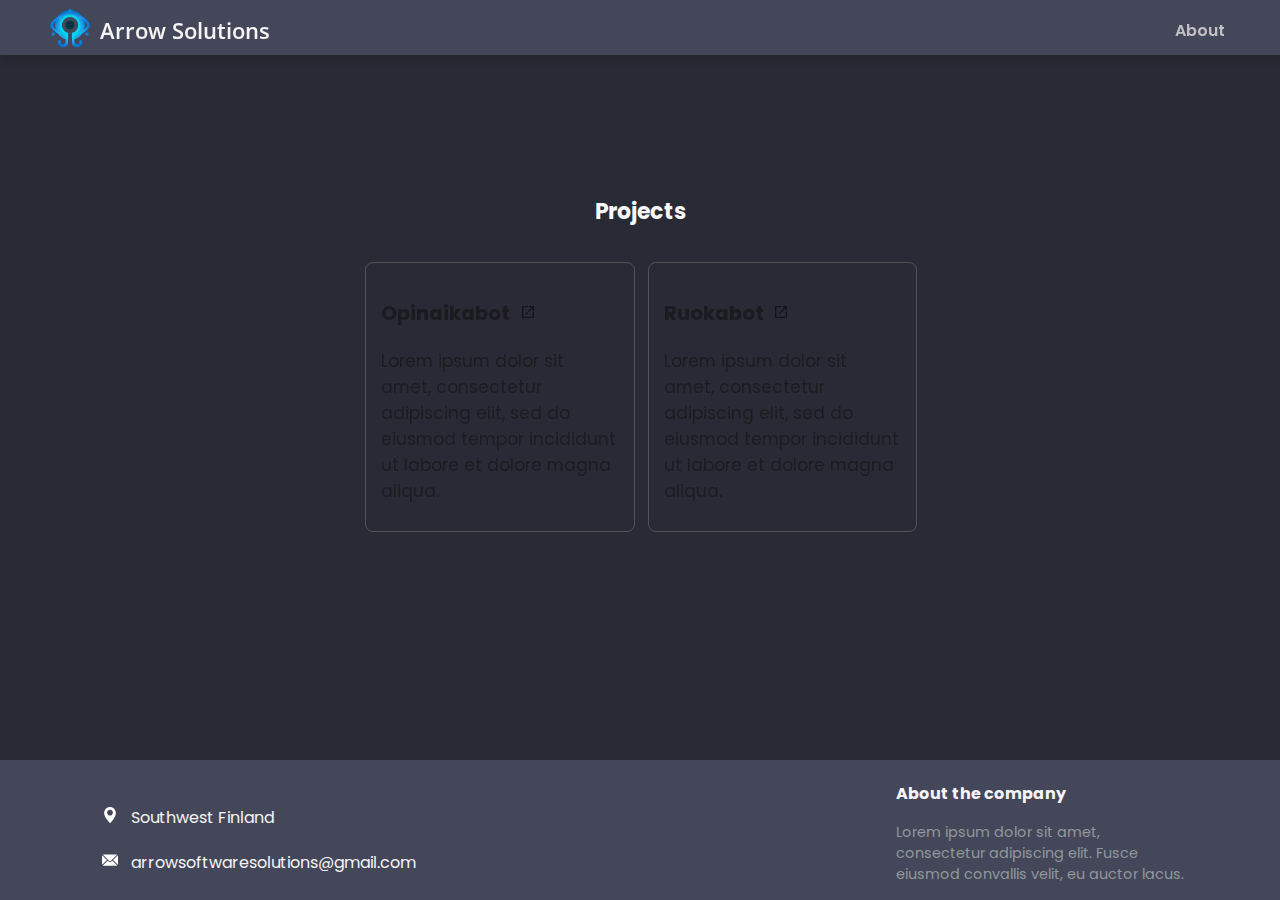
==== index.html @ 92b0f526 "started making the footer" ====
<!doctype html>
<html lang="en">
  <head>
    <meta charset="utf-8">
    <title>Arrow Solutions</title>
	  <link rel="icon" type="image/png" href="assets/favicon.png">
    <link rel="stylesheet" href="main.css" type="text/css" media="all">
    <meta name="viewport" content="width=device-width, initial-scale=1">
  </head>
  <body>
    <div id="navbar">
      <a href="index.html" id="logoWrapper">
        <img id="logoImage" src="assets/logo.png" width="40">
        <h1 id="logoText">Arrow Solutions</h1>
      </a>
      <a href="about/index.html" rel="noopener noreferrer" target="_self" id="about" class="link">About</a>
    </div>
    <div id="projects">
      <h1 id="projectsHeader">Projects</h1>
      <div id="projectsGrid">
        <a href="projects/opinaikabot/index.html" rel="noopener noreferrer" target="_self" class=item>
          <div class="itemBackground" style="background-image: url('projects/opinaikabot/opinaika.png');"></div>
          <div class="itemContent">
            <div class="itemText">
              <h3 class="itemTitle">Opinaikabot</h3>
              <span class="itemDescription">
                Lorem ipsum dolor sit amet, consectetur adipiscing elit, 
                sed do eiusmod tempor incididunt ut labore et dolore magna aliqua.
              </span>
            </div>
          </div>
        </a>
        <a href="projects/ruokabot/index.html" rel="noopener noreferrer" target="_self" class=item>
          <div class="itemBackground" style="background-image: url('projects/ruokabot/ruoka.png');"></div>
          <div class="itemContent">
            <div class="itemText">
              <h3 class="itemTitle">Ruokabot</h3>
              <span class="itemDescription">
                Lorem ipsum dolor sit amet, consectetur adipiscing elit, 
                sed do eiusmod tempor incididunt ut labore et dolore magna aliqua.
              </span>
            </div>
          </div>
        </a>
      </div>
    </div>
  <footer id="footer">
    <span id="footerLocation" class="footerIconText">Southwest Finland</span>
    <a id="footerEmail" class="footerIconText link" href="mailto:arrowsoftwaresolutions@gmail.com">arrowsoftwaresolutions@gmail.com</a>
    <!--RIGHT SIDE-->
    <h3 id="footerAboutHeader">About the company</h3>
    <span id="footerAboutContent">
      Lorem ipsum dolor sit amet,
      <br>consectetur adipiscing elit. Fusce
      <br>eiusmod convallis velit, eu auctor lacus.
    </span>
  </footer>
  </body>
</html>
---- main.css ----
@import url('https://fonts.googleapis.com/css2?family=Open+Sans');
@import url('https://fonts.googleapis.com/css2?family=Poppins');



body {
    background-color: #282a36;
    font-family: 'Poppins', sans-serif;
    z-index: 0;
    min-height: 100vh; 
    margin: 0; 
    display: flex; 
    flex-direction: column; 
}


#navbar {
    background-color: #44475a;
    width: 100%;
    height: 55px;
    position: fixed;
    top: 0px;
    left: 0px;
    z-index: 99;
    box-shadow: 2px 4px 10px rgba(22, 22, 22, 0.301);
}

#logoWrapper {
    width: 50%;
    height: 100%;
    overflow: hidden;
    position: relative;
    top: 0;
    left: 0;
}

#logoImage {
    left: 50px;
    float: left;
    position: relative;
    top: 8px;
}

#logoText {
    color: #f5f5f5;
    font-size: 22px;
    float:left;
    font-family: Open Sans;
    font-weight: 600;
    padding-left: 10px;
    margin-left: auto;
    position: relative;
    left: 50px;
}

#about {
    color: #cfcfcf;
    font-size: 16px;
    font-weight: 600;
    float: right;
    position: relative;
    right: 55px;
    top: 18px;
    opacity: 0.9;
}

#about:hover {
    color: #c298fc;
    opacity: 1.0;
}

#projects {
    padding-bottom: 400px;
}


#projectsHeader {
    position: relative;
    top: 180px;
    text-align: center;
    color: #f8f8f8;
    font-size: 22px;
}

#projectsGrid {
    display: grid;
    grid-column-gap: 15px;
    grid-template-columns: repeat(2, 1fr);
    grid-auto-rows: auto;
    padding: 10px;
    width: 550px;
    position: relative;
    top: 190px;
    margin: auto;
}

.item {
    aspect-ratio: 1/1;
    position: relative;
    top: 0;
    left: 0;
    max-width: 100%; 
    text-decoration: none;
    opacity: 0.6;
    transition: 0.3s;
    }

.item:hover {
    opacity: 1.0;
    top: -8px;
}

.itemBackground {
    position: absolute;
    top: 0;
    left: 0;
    width: 100%;
    height: 100%;
    background-position: center;
    background-size: cover;
    border-radius: 8px;
    filter: contrast(0.9) brightness(0.8) saturate(0.8) grayscale(0.2);
}

.itemBackground::after {
    content: '';
    border: 1px solid #8b8b8b;
    top: 0;
    left: 0;
    width: 100%;
    height: 100%;
    position: absolute;
    border-radius: 8px;
}


.itemContent {
    display: flex;
}

.itemText {
    text-decoration: none;
    display: block;
    z-index: 1;
    padding: 1rem;
    font-size: 1.06rem;
    flex: 1;
}


.itemTitle {
    color: #111111;
}

a[href] .itemContent .itemTitle::after {
    content: '';
    background-image: url(assets/icons/tab.svg);
    width: 16px;
    height: 16px;
    display: inline-block;
    background-size: 100% 100%;
    opacity: 0.9;
    margin-left: 0.5em;
}


.itemDescription {
    color: #141414;
}

.link {
    text-decoration: none;
}

/*RUOKABOT*/

#ruokabot {
    width: 100%;
    height: 1vh;
}

#iphone {
    width: 250px;
    position: relative;
    top: 60px;
    left: 100px;
}

#chef {
    width: 70px;
    height: 70px;
    position:absolute;
    left: 550px;
    top: 150px;
}

#ruokaTitle {
    font-family: Open Sans;
    font-weight: 600;
    color: #f5f5f5;
    font-size: 2.2rem;
    position: absolute;
    left: 635px;
    top: 160px;
}

#ruokaDescription {
    color: #dadada;
    font-family: 'Poppins', sans-serif;   
    font-size: 17px;
    display: block;
    width: 500px;
    position: relative;
    left: 460px;
    bottom: 240px;
    overflow: hidden
}

#ruokaIcons {
    width: 500px;
    height: 50px;
    position: relative;
    bottom: 130px;
    left: 455px;

}

.ruokaLink {
    color: #cfcfcf;
    text-decoration: none;
    padding-right: 20px;
    opacity: 0.9;
}

.ruokaLink:hover {
    color: #c298fc;
    opacity: 1.0;
}

.ruokaLogo {
    width: 50px;
    height: 50px;
}


.ruokaLinkText {
    position: relative;
    bottom: 18px;
}

#githubLogo {
    -webkit-filter: invert(100%);
    filter: invert(100%);
    width: 46px;
    height: 46px;
    padding-bottom: 4px;
    padding-right: 6px;    
}


#discordLogo {
    filter: brightness(0.9)
}


/*FOOTER*/


#footer {
    min-height: 140px;
    height: 140px;
    background: #44475A;
    margin-top: auto;
    overflow: hidden;
}

#footerAboutHeader {
    color: #f5f5f5;
    display: block;
    font-size: 1rem;
    position: relative;
    bottom: 85px;
    left: 70%;
}

#footerAboutContent {
    color: #91989C;
    display: block;
    font-size: 0.9rem;
    position: relative;
    bottom: 85px;
    left: 70%;
}


.footerIconText {
    color: #f5f5f5;
    display: block;
    font-size: 1rem;
    position: relative;
    top: 25px;
    padding-left: 8%;
    padding-top: 20px;

}

#footerLocation::before {
    content: '';
    background-image: url(assets/icons/location.svg);
    width: 16px;
    height: 16px;
    display: inline-block;
    background-size: 100% 100%;
    margin-right: 0.8em;   
}

#footerEmail::before {
    content: '';
    background-image: url(assets/icons/email.svg);
    width: 16px;
    height: 16px;
    display: inline-block;
    background-size: 100% 100%;
    margin-right: 0.8em;   
}

#footerEmail:hover {
    color: #c298fc;    
}


#footerCopyright::before {
    content: '';
    background-image: url(assets/icons/copyright.svg);
    width: 16px;
    height: 16px;
    display: inline-block;
    background-size: 100% 100%;
    margin-right: 0.8em;  
}
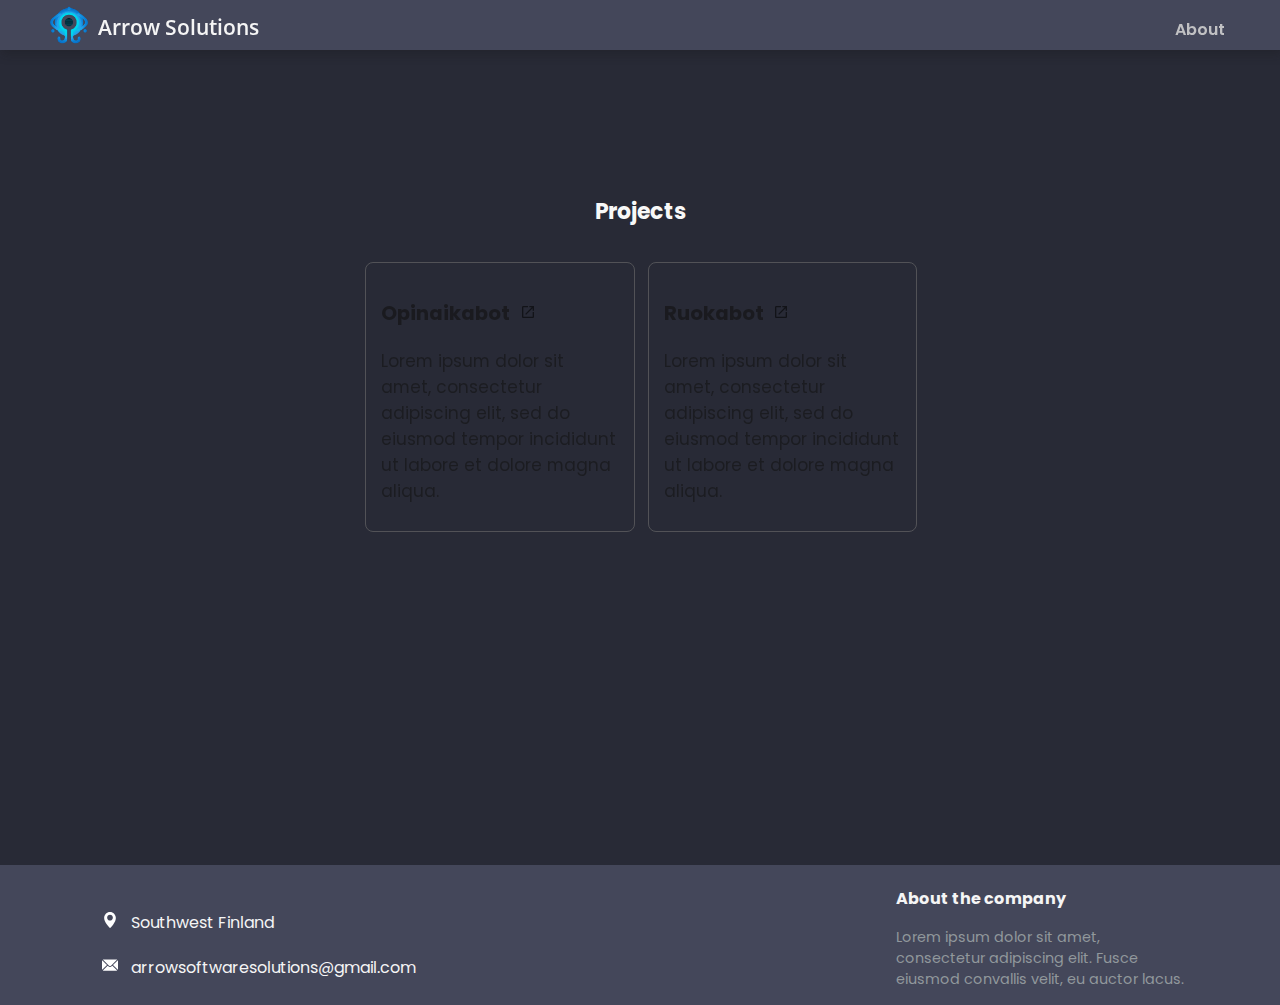
==== commit 2c1046c0: "nothing changed, the footer still sucks on mobile :P" ====
--- a/index.html
+++ b/index.html
@@ -8,52 +8,56 @@
     <meta name="viewport" content="width=device-width, initial-scale=1">
   </head>
   <body>
-    <div id="navbar">
-      <a href="index.html" id="logoWrapper">
-        <img id="logoImage" src="assets/logo.png" width="40">
-        <h1 id="logoText">Arrow Solutions</h1>
-      </a>
-      <a href="about/index.html" rel="noopener noreferrer" target="_self" id="about" class="link">About</a>
+    <div id="page">
+      <main id="main">
+        <div id="navbar">
+          <a href="index.html" id="logoWrapper">
+            <img id="logoImage" src="assets/logo.png">
+            <h1 id="logoText">Arrow Solutions</h1>
+          </a>
+          <a href="about/index.html" rel="noopener noreferrer" target="_self" id="about" class="link">About</a>
+        </div>
+        <div id="projects">
+          <h1 id="projectsHeader">Projects</h1>
+          <div id="projectsGrid">
+            <a href="projects/opinaikabot/index.html" rel="noopener noreferrer" target="_self" class=item>
+              <div class="itemBackground" style="background-image: url('projects/opinaikabot/opinaika.png');"></div>
+              <div class="itemContent">
+                <div class="itemText">
+                  <h3 class="itemTitle">Opinaikabot</h3>
+                  <span class="itemDescription">
+                    Lorem ipsum dolor sit amet, consectetur adipiscing elit, 
+                    sed do eiusmod tempor incididunt ut labore et dolore magna aliqua.
+                  </span>
+                </div>
+              </div>
+            </a>
+            <a href="projects/ruokabot/index.html" rel="noopener noreferrer" target="_self" class=item>
+              <div class="itemBackground" style="background-image: url('projects/ruokabot/ruoka.png');"></div>
+              <div class="itemContent">
+                <div class="itemText">
+                  <h3 class="itemTitle">Ruokabot</h3>
+                  <span class="itemDescription">
+                    Lorem ipsum dolor sit amet, consectetur adipiscing elit, 
+                    sed do eiusmod tempor incididunt ut labore et dolore magna aliqua.
+                  </span>
+                </div>
+              </div>
+            </a>
+          </div>
+        </div>
+      </main>
     </div>
-    <div id="projects">
-      <h1 id="projectsHeader">Projects</h1>
-      <div id="projectsGrid">
-        <a href="projects/opinaikabot/index.html" rel="noopener noreferrer" target="_self" class=item>
-          <div class="itemBackground" style="background-image: url('projects/opinaikabot/opinaika.png');"></div>
-          <div class="itemContent">
-            <div class="itemText">
-              <h3 class="itemTitle">Opinaikabot</h3>
-              <span class="itemDescription">
-                Lorem ipsum dolor sit amet, consectetur adipiscing elit, 
-                sed do eiusmod tempor incididunt ut labore et dolore magna aliqua.
-              </span>
-            </div>
-          </div>
-        </a>
-        <a href="projects/ruokabot/index.html" rel="noopener noreferrer" target="_self" class=item>
-          <div class="itemBackground" style="background-image: url('projects/ruokabot/ruoka.png');"></div>
-          <div class="itemContent">
-            <div class="itemText">
-              <h3 class="itemTitle">Ruokabot</h3>
-              <span class="itemDescription">
-                Lorem ipsum dolor sit amet, consectetur adipiscing elit, 
-                sed do eiusmod tempor incididunt ut labore et dolore magna aliqua.
-              </span>
-            </div>
-          </div>
-        </a>
-      </div>
-    </div>
-  <footer id="footer">
-    <span id="footerLocation" class="footerIconText">Southwest Finland</span>
-    <a id="footerEmail" class="footerIconText link" href="mailto:arrowsoftwaresolutions@gmail.com">arrowsoftwaresolutions@gmail.com</a>
-    <!--RIGHT SIDE-->
-    <h3 id="footerAboutHeader">About the company</h3>
-    <span id="footerAboutContent">
-      Lorem ipsum dolor sit amet,
-      <br>consectetur adipiscing elit. Fusce
-      <br>eiusmod convallis velit, eu auctor lacus.
-    </span>
-  </footer>
+    <footer id="footer">
+      <span id="footerLocation" class="footerIconText">Southwest Finland</span>
+      <a id="footerEmail" class="footerIconText link" href="mailto:arrowsoftwaresolutions@gmail.com">arrowsoftwaresolutions@gmail.com</a>
+      <!--RIGHT SIDE-->
+      <h3 id="footerAboutHeader">About the company</h3>
+      <span id="footerAboutContent">
+        Lorem ipsum dolor sit amet,
+        <br>consectetur adipiscing elit. Fusce
+        <br>eiusmod convallis velit, eu auctor lacus.
+      </span>
+    </footer>
   </body>
 </html>--- a/main.css
+++ b/main.css
@@ -2,22 +2,32 @@
 @import url('https://fonts.googleapis.com/css2?family=Poppins');
 
 
+html {
+    height: 100%;
+    margin: 0;
+}
 
 body {
     background-color: #282a36;
     font-family: 'Poppins', sans-serif;
     z-index: 0;
-    min-height: 100vh; 
-    margin: 0; 
-    display: flex; 
-    flex-direction: column; 
-}
-
+    height: 100%;
+    margin: 0;
+}
+
+
+#page {
+    min-height: 100%;
+}
+
+#main {
+    padding-bottom: 140px;
+}
 
 #navbar {
     background-color: #44475a;
     width: 100%;
-    height: 55px;
+    height: 50px;
     position: fixed;
     top: 0px;
     left: 0px;
@@ -35,32 +45,34 @@
 }
 
 #logoImage {
+    width: 38px;
     left: 50px;
     float: left;
     position: relative;
-    top: 8px;
+    top: 6px;
 }
 
 #logoText {
     color: #f5f5f5;
-    font-size: 22px;
-    float:left;
+    font-size: 1.3rem;
+    float: left;
     font-family: Open Sans;
     font-weight: 600;
     padding-left: 10px;
     margin-left: auto;
     position: relative;
     left: 50px;
+    bottom: 1px;
 }
 
 #about {
     color: #cfcfcf;
-    font-size: 16px;
+    font-size: 1rem;
     font-weight: 600;
     float: right;
     position: relative;
     right: 55px;
-    top: 18px;
+    top: 17px;
     opacity: 0.9;
 }
 
@@ -265,12 +277,10 @@
 
 /*FOOTER*/
 
-
 #footer {
-    min-height: 140px;
+    margin-top: -50px;
     height: 140px;
     background: #44475A;
-    margin-top: auto;
     overflow: hidden;
 }
 
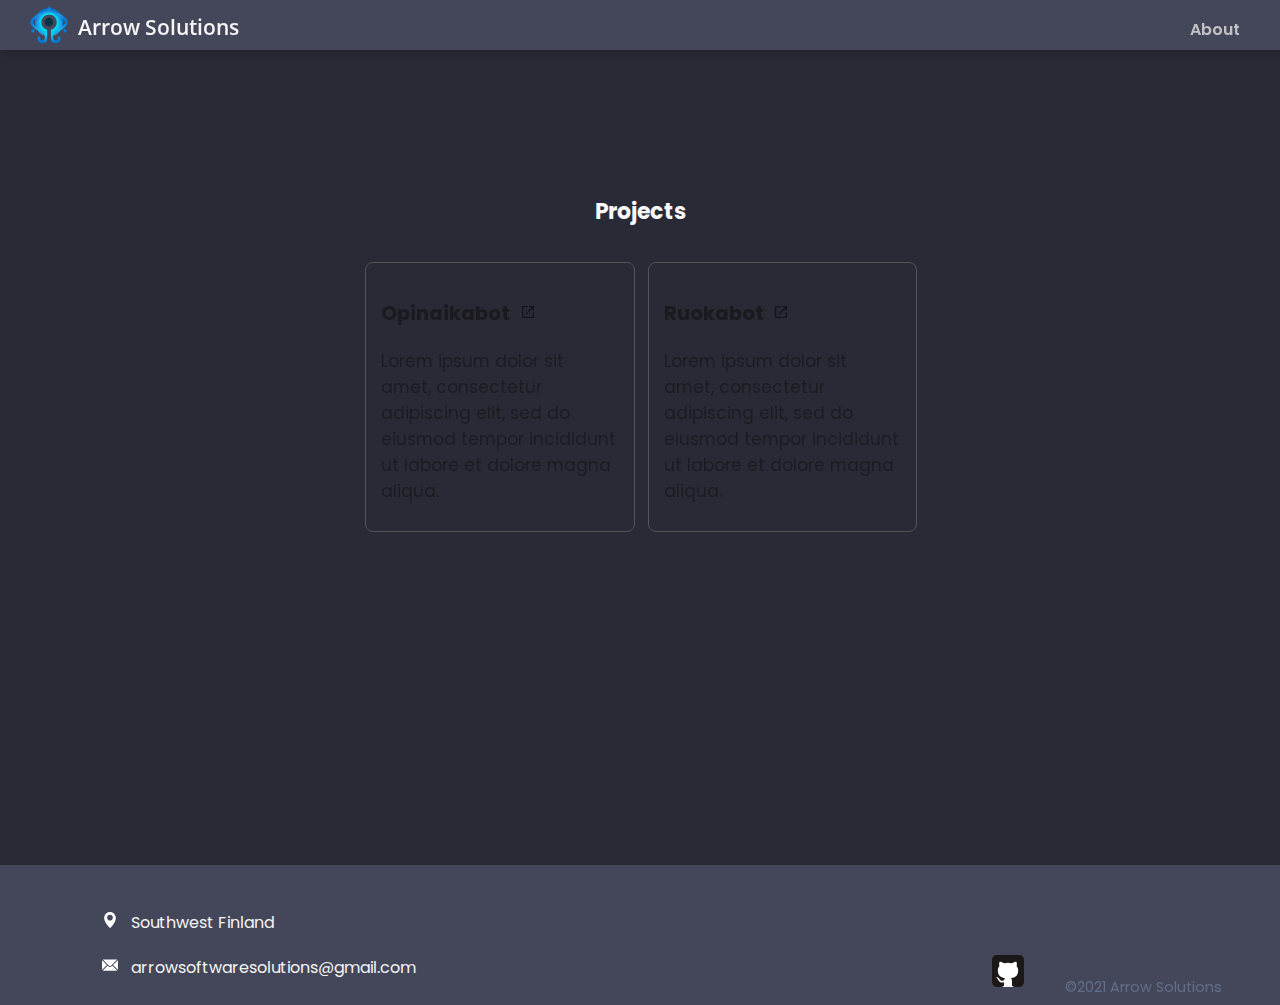
==== commit 7b8e0488: "brain melting while trying to get the footer right.." ====
--- a/index.html
+++ b/index.html
@@ -52,12 +52,8 @@
       <span id="footerLocation" class="footerIconText">Southwest Finland</span>
       <a id="footerEmail" class="footerIconText link" href="mailto:arrowsoftwaresolutions@gmail.com">arrowsoftwaresolutions@gmail.com</a>
       <!--RIGHT SIDE-->
-      <h3 id="footerAboutHeader">About the company</h3>
-      <span id="footerAboutContent">
-        Lorem ipsum dolor sit amet,
-        <br>consectetur adipiscing elit. Fusce
-        <br>eiusmod convallis velit, eu auctor lacus.
-      </span>
+      <div id="footerGithub"></div>
+      <span id="footerCopyright">©2021 Arrow Solutions</span>
     </footer>
   </body>
 </html>--- a/main.css
+++ b/main.css
@@ -46,7 +46,7 @@
 
 #logoImage {
     width: 38px;
-    left: 50px;
+    left: 30px;
     float: left;
     position: relative;
     top: 6px;
@@ -61,7 +61,7 @@
     padding-left: 10px;
     margin-left: auto;
     position: relative;
-    left: 50px;
+    left: 30px;
     bottom: 1px;
 }
 
@@ -71,7 +71,7 @@
     font-weight: 600;
     float: right;
     position: relative;
-    right: 55px;
+    right: 40px;
     top: 17px;
     opacity: 0.9;
 }
@@ -284,24 +284,15 @@
     overflow: hidden;
 }
 
-#footerAboutHeader {
-    color: #f5f5f5;
-    display: block;
-    font-size: 1rem;
-    position: relative;
-    bottom: 85px;
-    left: 70%;
-}
-
-#footerAboutContent {
-    color: #91989C;
-    display: block;
-    font-size: 0.9rem;
-    position: relative;
-    bottom: 85px;
-    left: 70%;
-}
-
+#footerGithub {
+    float: right;
+    background-image: url(assets/icons/github_square.svg);
+    width: 32px;
+    height: 32px;
+    background-size: 100% 100%;
+    position: relative;
+    right: 20%;
+}
 
 .footerIconText {
     color: #f5f5f5;
@@ -334,19 +325,19 @@
     margin-right: 0.8em;   
 }
 
+
 #footerEmail:hover {
     color: #c298fc;    
 }
 
-
-#footerCopyright::before {
-    content: '';
-    background-image: url(assets/icons/copyright.svg);
-    width: 16px;
-    height: 16px;
-    display: inline-block;
-    background-size: 100% 100%;
-    margin-right: 0.8em;  
-}
-
-
+#footerCopyright {
+    float: right;
+    color: #758aac;
+    display: block;
+    font-size: 0.9rem;
+    position: relative;
+    top: 16%;
+    right: 2%;
+    opacity: 0.6;
+}
+
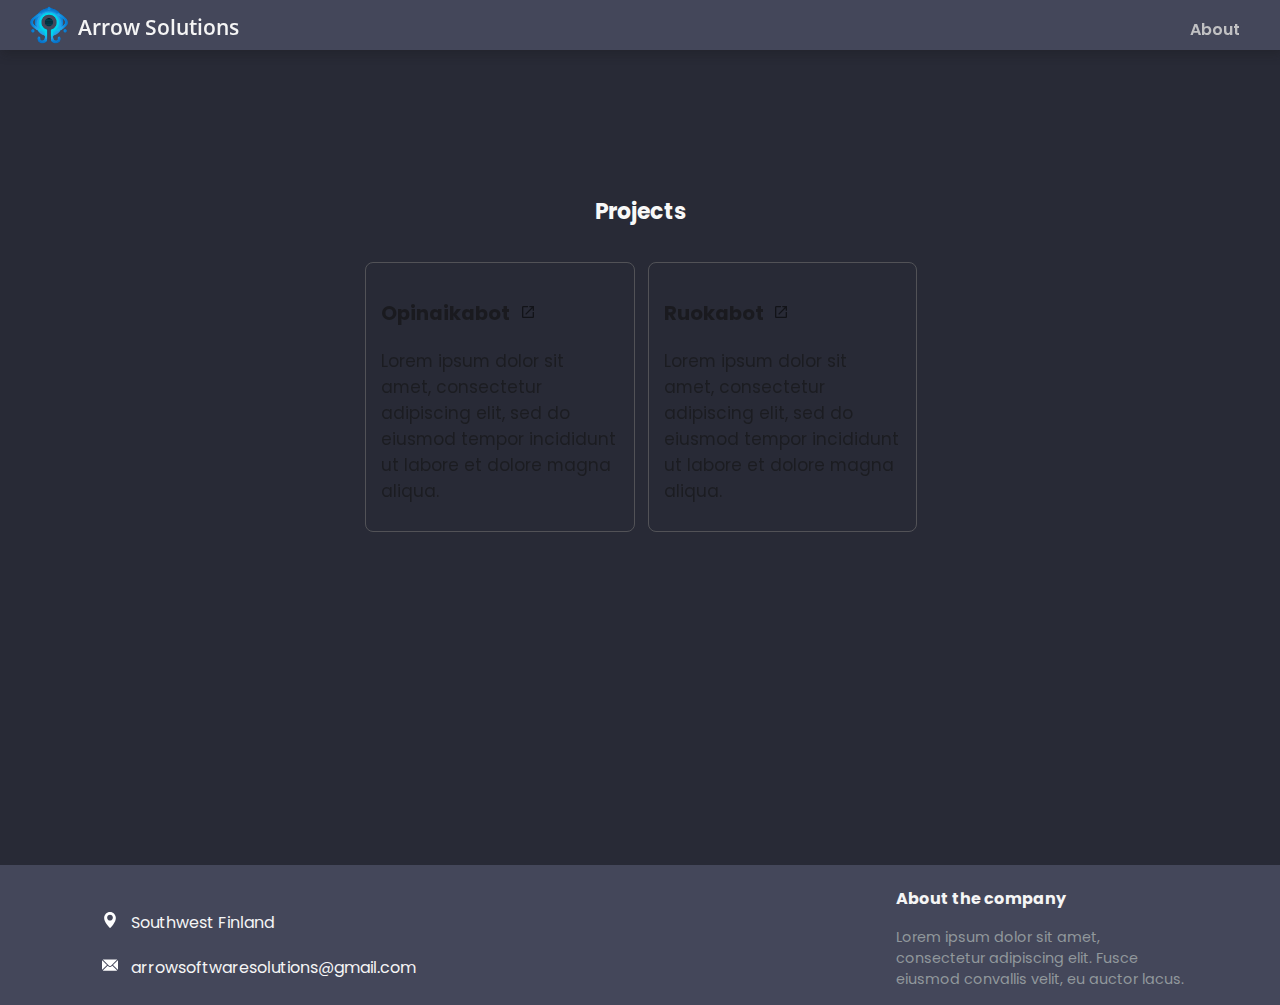
==== commit cd36ba58: "nvm, reverted back to the old footer" ====
--- a/index.html
+++ b/index.html
@@ -52,8 +52,12 @@
       <span id="footerLocation" class="footerIconText">Southwest Finland</span>
       <a id="footerEmail" class="footerIconText link" href="mailto:arrowsoftwaresolutions@gmail.com">arrowsoftwaresolutions@gmail.com</a>
       <!--RIGHT SIDE-->
-      <div id="footerGithub"></div>
-      <span id="footerCopyright">©2021 Arrow Solutions</span>
+      <h3 id="footerAboutHeader">About the company</h3>
+      <span id="footerAboutContent">
+        Lorem ipsum dolor sit amet,
+        <br>consectetur adipiscing elit. Fusce
+        <br>eiusmod convallis velit, eu auctor lacus.
+      </span>
     </footer>
   </body>
 </html>--- a/main.css
+++ b/main.css
@@ -284,16 +284,22 @@
     overflow: hidden;
 }
 
-#footerGithub {
-    float: right;
-    background-image: url(assets/icons/github_square.svg);
-    width: 32px;
-    height: 32px;
-    background-size: 100% 100%;
-    position: relative;
-    right: 20%;
-}
-
+#footerAboutHeader {
+    color: #f5f5f5;
+    display: block;
+    font-size: 1rem;
+    position: relative;
+    bottom: 85px;
+    left: 70%;
+}
+#footerAboutContent {
+    color: #91989C;
+    display: block;
+    font-size: 0.9rem;
+    position: relative;
+    bottom: 85px;
+    left: 70%;
+}
 .footerIconText {
     color: #f5f5f5;
     display: block;
@@ -302,9 +308,7 @@
     top: 25px;
     padding-left: 8%;
     padding-top: 20px;
-
-}
-
+}
 #footerLocation::before {
     content: '';
     background-image: url(assets/icons/location.svg);
@@ -314,7 +318,6 @@
     background-size: 100% 100%;
     margin-right: 0.8em;   
 }
-
 #footerEmail::before {
     content: '';
     background-image: url(assets/icons/email.svg);
@@ -324,20 +327,15 @@
     background-size: 100% 100%;
     margin-right: 0.8em;   
 }
-
-
 #footerEmail:hover {
     color: #c298fc;    
 }
-
-#footerCopyright {
-    float: right;
-    color: #758aac;
-    display: block;
-    font-size: 0.9rem;
-    position: relative;
-    top: 16%;
-    right: 2%;
-    opacity: 0.6;
-}
-
+#footerCopyright::before {
+    content: '';
+    background-image: url(assets/icons/copyright.svg);
+    width: 16px;
+    height: 16px;
+    display: inline-block;
+    background-size: 100% 100%;
+    margin-right: 0.8em;  
+}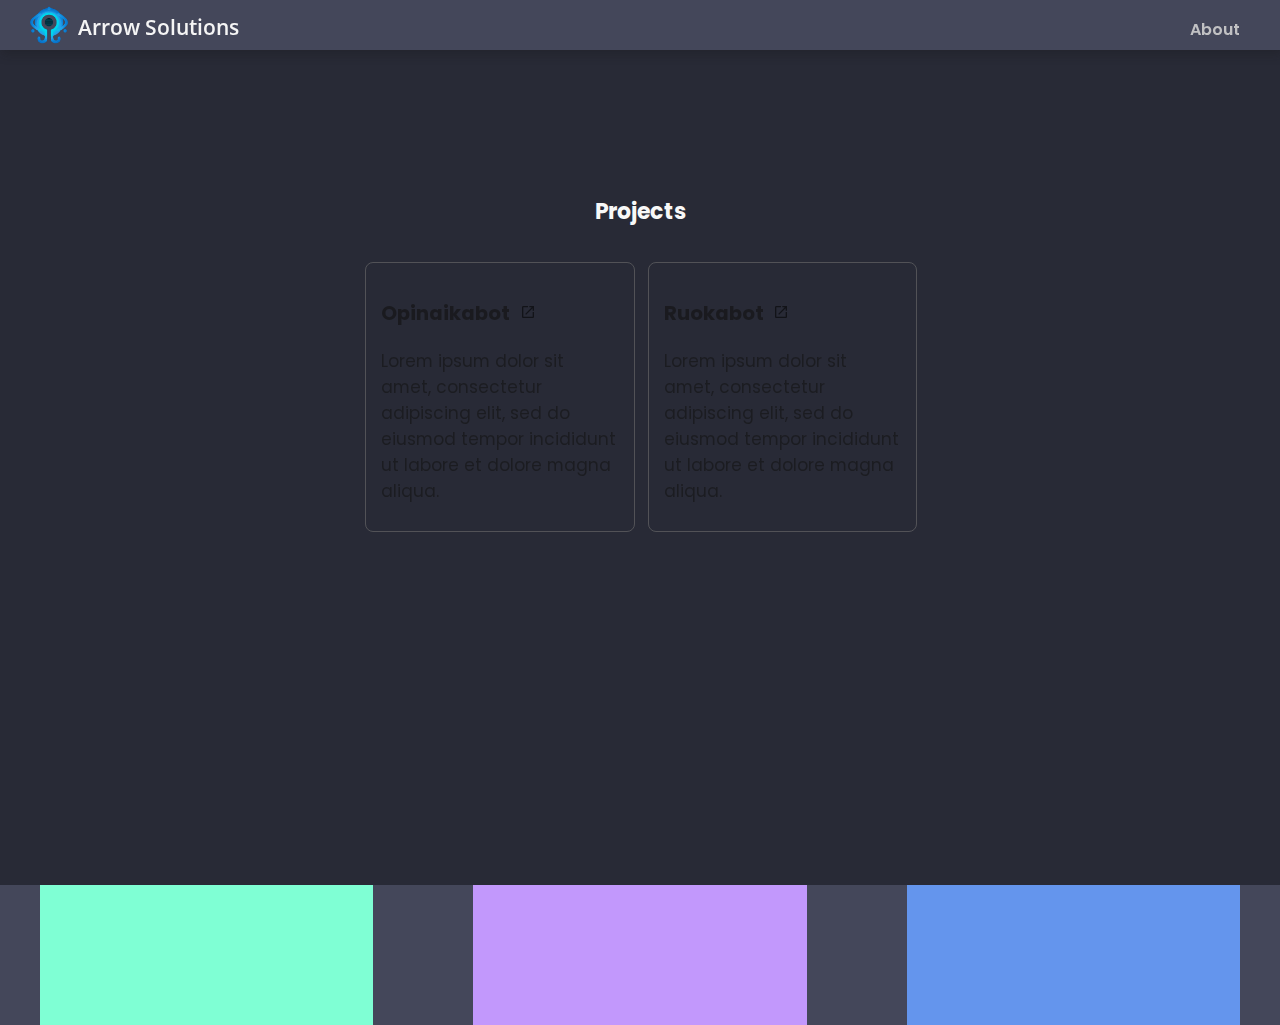
==== commit 9e07862e: "uhhhhhhhh the footer grid is more even now or osmethin" ====
--- a/index.html
+++ b/index.html
@@ -49,15 +49,20 @@
       </main>
     </div>
     <footer id="footer">
-      <span id="footerLocation" class="footerIconText">Southwest Finland</span>
-      <a id="footerEmail" class="footerIconText link" href="mailto:arrowsoftwaresolutions@gmail.com">arrowsoftwaresolutions@gmail.com</a>
-      <!--RIGHT SIDE-->
-      <h3 id="footerAboutHeader">About the company</h3>
-      <span id="footerAboutContent">
-        Lorem ipsum dolor sit amet,
-        <br>consectetur adipiscing elit. Fusce
-        <br>eiusmod convallis velit, eu auctor lacus.
-      </span>
+      <div id="footerGrid">
+        <!--LEFT SIDE-->
+        <div id="footerLeftWrapper">
+          
+        </div>
+        <!--MIDDLE-->
+        <div id="footerMiddleWrapper">
+
+        </div>
+        <!--RIGHT SIDE-->
+        <div id="footerRightWrapper">
+
+        </div>
+      </div>
     </footer>
   </body>
 </html>--- a/main.css
+++ b/main.css
@@ -1,6 +1,22 @@
 @import url('https://fonts.googleapis.com/css2?family=Open+Sans');
 @import url('https://fonts.googleapis.com/css2?family=Poppins');
 
+
+
+/* SCROLLBAR */
+::-webkit-scrollbar {
+    width: 10px;
+}
+
+::-webkit-scrollbar-track {
+    border-radius: 10px;
+    background-color: rgba(255, 255, 255, 0.1);
+}
+
+::-webkit-scrollbar-thumb {
+    background-color: #565868;
+    border-radius: 10px;
+}
 
 html {
     height: 100%;
@@ -278,64 +294,45 @@
 /*FOOTER*/
 
 #footer {
-    margin-top: -50px;
+    margin-top: -30px;
     height: 140px;
     background: #44475A;
     overflow: hidden;
 }
 
-#footerAboutHeader {
-    color: #f5f5f5;
-    display: block;
-    font-size: 1rem;
-    position: relative;
-    bottom: 85px;
-    left: 70%;
-}
-#footerAboutContent {
-    color: #91989C;
-    display: block;
-    font-size: 0.9rem;
-    position: relative;
-    bottom: 85px;
-    left: 70%;
-}
-.footerIconText {
-    color: #f5f5f5;
-    display: block;
-    font-size: 1rem;
-    position: relative;
-    top: 25px;
-    padding-left: 8%;
-    padding-top: 20px;
-}
-#footerLocation::before {
-    content: '';
-    background-image: url(assets/icons/location.svg);
-    width: 16px;
-    height: 16px;
-    display: inline-block;
-    background-size: 100% 100%;
-    margin-right: 0.8em;   
-}
-#footerEmail::before {
-    content: '';
-    background-image: url(assets/icons/email.svg);
-    width: 16px;
-    height: 16px;
-    display: inline-block;
-    background-size: 100% 100%;
-    margin-right: 0.8em;   
-}
-#footerEmail:hover {
-    color: #c298fc;    
-}
-#footerCopyright::before {
-    content: '';
-    background-image: url(assets/icons/copyright.svg);
-    width: 16px;
-    height: 16px;
-    display: inline-block;
-    background-size: 100% 100%;
-    margin-right: 0.8em;  
-}+#footerGrid {
+    height: 100%;
+    display: grid;
+    grid-column-gap: 100px;
+    grid-template-columns: repeat(3, 1fr);
+    width: 1200px;
+    margin: auto;
+}
+
+
+#footerLeftWrapper {
+    
+    max-width: 400px;
+    position: relative;
+    overflow: hidden;
+    background-color:aquamarine;
+}
+
+
+#footerMiddleWrapper {
+    max-width: 400px;
+    position: relative;
+    overflow: hidden;
+    background-color: #c298fc;
+    
+}
+
+
+#footerRightWrapper {    
+    height: 100%;
+    max-width: 400px;
+    position: relative;
+    overflow: hidden;
+    background-color: cornflowerblue;
+}
+
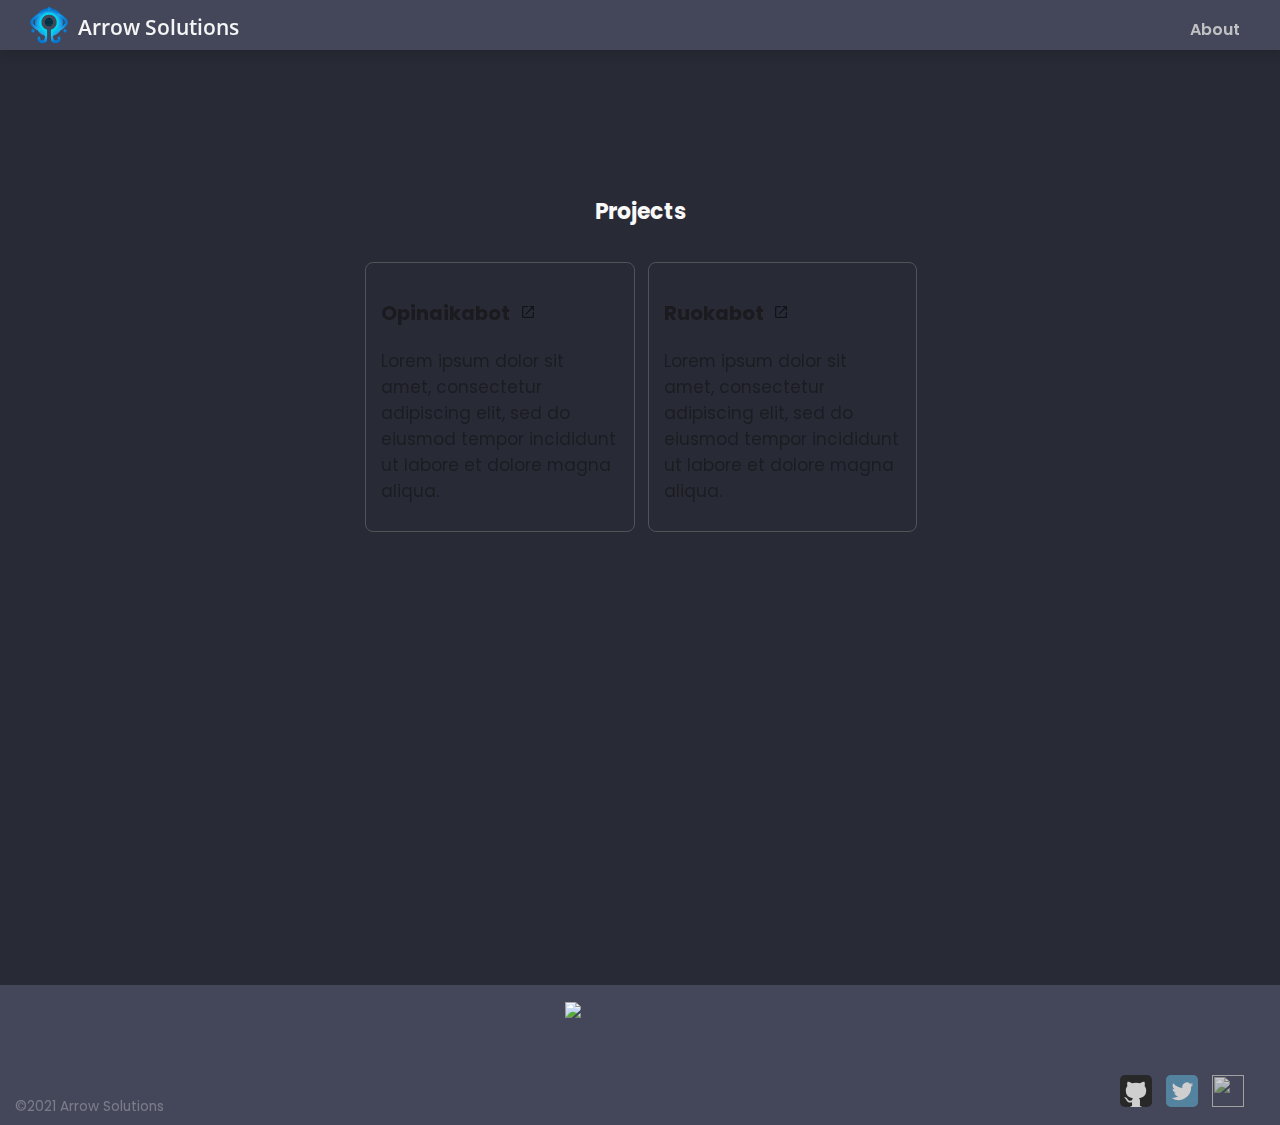
==== commit 8528647f: "finished the footer and added into every html file, also the ruokabot page now scales correctly. nex" ====
--- a/index.html
+++ b/index.html
@@ -49,18 +49,20 @@
       </main>
     </div>
     <footer id="footer">
-      <div id="footerGrid">
+      <div id="footerContainer">
         <!--LEFT SIDE-->
         <div id="footerLeftWrapper">
-          
+          <span id="footerCopyright">©2021 Arrow Solutions</span>
         </div>
         <!--MIDDLE-->
         <div id="footerMiddleWrapper">
-
+          <img id="footerIllustration" src="assets/3.svg">
         </div>
         <!--RIGHT SIDE-->
         <div id="footerRightWrapper">
-
+          <a href="https://github.com/Arrow420" rel="noopener noreferrer" target="_blank"><img src="assets/icons/github_square.svg" class="footerIcon"></a>
+          <a href="https://twitter.com/ArrowSolutions7"><img src="assets/icons/twitter.svg" class="footerIcon"></a>
+          <a href="mailto:arrowsoftwaresolutions@gmail.com"><img src="assets/icons/mail.svg" class="footerIcon"></a>
         </div>
       </div>
     </footer>
--- a/main.css
+++ b/main.css
@@ -9,18 +9,17 @@
 }
 
 ::-webkit-scrollbar-track {
+    background-color: rgba(255, 255, 255, 0.1);
+}
+
+::-webkit-scrollbar-thumb {
+    background-color: #6885bb;
     border-radius: 10px;
-    background-color: rgba(255, 255, 255, 0.1);
-}
-
-::-webkit-scrollbar-thumb {
-    background-color: #565868;
-    border-radius: 10px;
 }
 
 html {
     height: 100%;
-    margin: 0;
+    margin: 0;  
 }
 
 body {
@@ -31,13 +30,8 @@
     margin: 0;
 }
 
-
 #page {
     min-height: 100%;
-}
-
-#main {
-    padding-bottom: 140px;
 }
 
 #navbar {
@@ -203,23 +197,26 @@
 /*RUOKABOT*/
 
 #ruokabot {
-    width: 100%;
-    height: 1vh;
+    width: 1200px;
+    height: 100%;
+    clear: both;
+    margin: auto;
+    overflow: hidden;
 }
 
 #iphone {
     width: 250px;
     position: relative;
-    top: 60px;
-    left: 100px;
+    top: 65px;
+    left: 97px;
 }
 
 #chef {
     width: 70px;
     height: 70px;
-    position:absolute;
-    left: 550px;
-    top: 150px;
+    position: relative;
+    left: 525px;
+    bottom: 359px;
 }
 
 #ruokaTitle {
@@ -227,20 +224,20 @@
     font-weight: 600;
     color: #f5f5f5;
     font-size: 2.2rem;
-    position: absolute;
-    left: 635px;
-    top: 160px;
+    position: relative;
+    left: 540px;
+    bottom: 380px;
 }
 
 #ruokaDescription {
     color: #dadada;
     font-family: 'Poppins', sans-serif;   
-    font-size: 17px;
+    font-size: 1.06rem;
     display: block;
     width: 500px;
     position: relative;
-    left: 460px;
-    bottom: 240px;
+    left: 455px;
+    bottom: 310px;
     overflow: hidden
 }
 
@@ -248,9 +245,8 @@
     width: 500px;
     height: 50px;
     position: relative;
-    bottom: 130px;
+    bottom: 210px;
     left: 455px;
-
 }
 
 .ruokaLink {
@@ -270,7 +266,6 @@
     height: 50px;
 }
 
-
 .ruokaLinkText {
     position: relative;
     bottom: 18px;
@@ -279,8 +274,8 @@
 #githubLogo {
     -webkit-filter: invert(100%);
     filter: invert(100%);
-    width: 46px;
-    height: 46px;
+    width: 44px;
+    height: 44px;
     padding-bottom: 4px;
     padding-right: 6px;    
 }
@@ -294,45 +289,68 @@
 /*FOOTER*/
 
 #footer {
-    margin-top: -30px;
+    margin-top: 70px;
     height: 140px;
+    width: 100%;
     background: #44475A;
+}
+
+#footerContainer {
+    height: 100%;
+    width: 100%;
+    display: flex;
+    justify-content: space-between;
     overflow: hidden;
-}
-
-#footerGrid {
-    height: 100%;
-    display: grid;
-    grid-column-gap: 100px;
-    grid-template-columns: repeat(3, 1fr);
-    width: 1200px;
-    margin: auto;
+    clear: both;
+    margin: 0;
 }
 
 
 #footerLeftWrapper {
-    
-    max-width: 400px;
-    position: relative;
-    overflow: hidden;
-    background-color:aquamarine;
-}
-
+    width: 300px;
+    /*background-color:aquamarine;*/
+}
 
 #footerMiddleWrapper {
-    max-width: 400px;
-    position: relative;
-    overflow: hidden;
-    background-color: #c298fc;
-    
-}
-
+    width: 300px;
+    /*background-color: #c298fc;*/
+}
 
 #footerRightWrapper {    
-    height: 100%;
-    max-width: 400px;
-    position: relative;
-    overflow: hidden;
-    background-color: cornflowerblue;
-}
-
+    width: 300px;
+    /*background-color: cornflowerblue;*/
+}
+
+
+#footerIllustration {
+    width: 150px;
+    position: relative;
+    left: 75px;
+    top: 15px;
+}
+
+.footerIcon {
+    width: 32px;
+    height: 32px;
+    text-decoration: none;
+    position: relative;
+    left: 140px;
+    top: 90px;
+    margin-right: 10px;
+    border: none;
+    text-decoration: none;
+    filter: contrast(0.8) brightness(0.9) saturate(0.7) grayscale(0.3);
+}
+
+.footerIcon:hover {
+    filter: contrast(1.0) brightness(0.9) saturate(0.9) grayscale(0);
+}
+
+#footerCopyright {
+    color: #f5f5f5;
+    opacity: 0.3;
+    font-size: 0.85rem;
+    position: relative;
+    left: 15px;
+    top: 108px;
+}
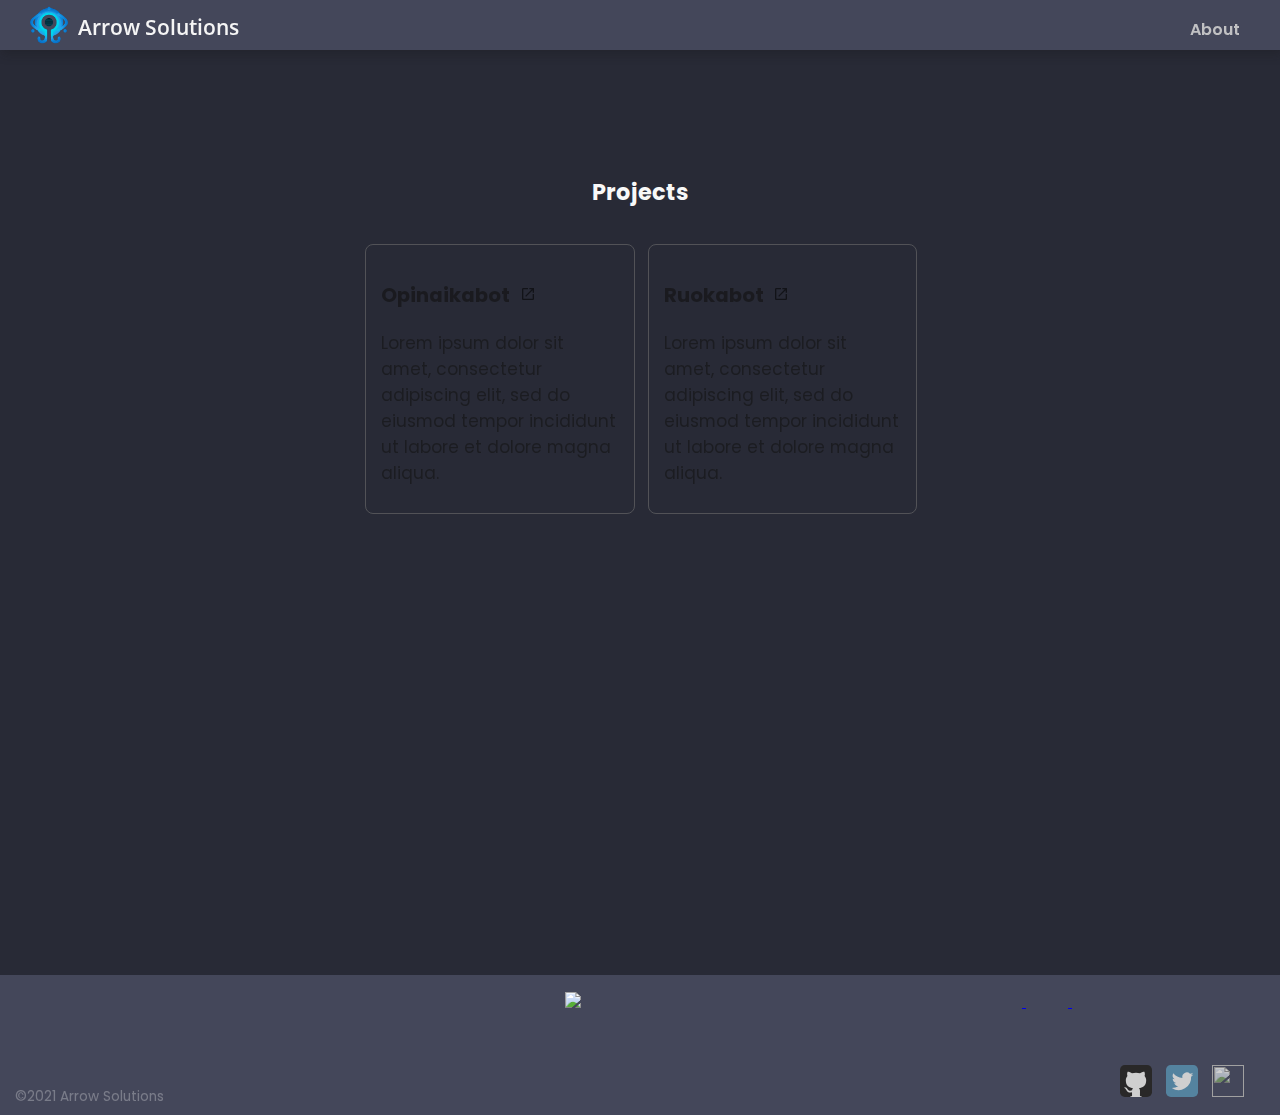
==== commit ddf34d9d: "removed the .html extension from the url :)" ====
--- a/index.html
+++ b/index.html
@@ -3,24 +3,24 @@
   <head>
     <meta charset="utf-8">
     <title>Arrow Solutions</title>
-	  <link rel="icon" type="image/png" href="assets/favicon.png">
-    <link rel="stylesheet" href="main.css" type="text/css" media="all">
+	  <link rel="icon" type="image/png" href="/assets/favicon.png">
+    <link rel="stylesheet" href="/main.css" type="text/css" media="all">
     <meta name="viewport" content="width=device-width, initial-scale=1">
   </head>
   <body>
     <div id="page">
       <main id="main">
         <div id="navbar">
-          <a href="index.html" id="logoWrapper">
-            <img id="logoImage" src="assets/logo.png">
+          <a href="/" id="logoWrapper">
+            <img id="logoImage" src="/assets/logo.png">
             <h1 id="logoText">Arrow Solutions</h1>
           </a>
-          <a href="about/index.html" rel="noopener noreferrer" target="_self" id="about" class="link">About</a>
+          <a href="/about" rel="noopener noreferrer" target="_self" id="about" class="link">About</a>
         </div>
         <div id="projects">
           <h1 id="projectsHeader">Projects</h1>
           <div id="projectsGrid">
-            <a href="projects/opinaikabot/index.html" rel="noopener noreferrer" target="_self" class=item>
+            <a href="projects/opinaikabot" rel="noopener noreferrer" target="_self" class=item>
               <div class="itemBackground" style="background-image: url('projects/opinaikabot/opinaika.png');"></div>
               <div class="itemContent">
                 <div class="itemText">
@@ -32,7 +32,7 @@
                 </div>
               </div>
             </a>
-            <a href="projects/ruokabot/index.html" rel="noopener noreferrer" target="_self" class=item>
+            <a href="projects/ruokabot" rel="noopener noreferrer" target="_self" class=item>
               <div class="itemBackground" style="background-image: url('projects/ruokabot/ruoka.png');"></div>
               <div class="itemContent">
                 <div class="itemText">
@@ -56,13 +56,19 @@
         </div>
         <!--MIDDLE-->
         <div id="footerMiddleWrapper">
-          <img id="footerIllustration" src="assets/3.svg">
+          <img id="footerIllustration" src="/assets/3.svg">
         </div>
         <!--RIGHT SIDE-->
         <div id="footerRightWrapper">
-          <a href="https://github.com/Arrow420" rel="noopener noreferrer" target="_blank"><img src="assets/icons/github_square.svg" class="footerIcon"></a>
-          <a href="https://twitter.com/ArrowSolutions7"><img src="assets/icons/twitter.svg" class="footerIcon"></a>
-          <a href="mailto:arrowsoftwaresolutions@gmail.com"><img src="assets/icons/mail.svg" class="footerIcon"></a>
+          <a href="https://github.com/Arrow420" rel="noopener noreferrer" target="_blank" class="footerIconLink">
+            <img src="/assets/icons/github_square.svg" class="footerIcon">
+          </a>
+          <a href="https://twitter.com/ArrowSolutions7" rel="noopener noreferrer" target="_blank" class="footerIconLink">
+            <img src="/assets/icons/twitter.svg" class="footerIcon">
+          </a>
+          <a href="mailto:arrowsoftwaresolutions@gmail.com" class="footerIconLink">
+            <img src="/assets/icons/mail.svg" class="footerIcon">
+          </a>
         </div>
       </div>
     </footer>
--- a/main.css
+++ b/main.css
@@ -16,6 +16,7 @@
     background-color: #6885bb;
     border-radius: 10px;
 }
+
 
 html {
     height: 100%;
@@ -98,10 +99,10 @@
 
 #projectsHeader {
     position: relative;
-    top: 180px;
+    top: 160px;
     text-align: center;
     color: #f8f8f8;
-    font-size: 22px;
+    font-size: 1.4rem;
 }
 
 #projectsGrid {
@@ -112,7 +113,7 @@
     padding: 10px;
     width: 550px;
     position: relative;
-    top: 190px;
+    top: 170px;
     margin: auto;
 }
 
@@ -198,10 +199,11 @@
 
 #ruokabot {
     width: 1200px;
-    height: 100%;
+    height: 100vh;
     clear: both;
     margin: auto;
     overflow: hidden;
+    padding-bottom: 20px;
 }
 
 #iphone {
@@ -286,10 +288,109 @@
 }
 
 
+/*OPINAIKA-BOT*/
+
+#opinaika{
+    width: 1200px;
+    height: 116vh;
+    clear: both;
+    margin: auto;
+    overflow: hidden;
+}
+
+
+#windowMain {
+    height: 430px;
+    position: relative;
+    top: 60px;
+    left: 110px;
+    box-shadow: 2px 4px 10px rgba(22, 22, 22, 0.534);
+}
+
+#windowSettings {
+    height: 380px;
+    position: relative;
+    top: 60px;
+    left: 140px;
+    box-shadow: 2px 4px 10px rgba(22, 22, 22, 0.534);
+}
+
+
+#opinaikaTitle {
+    font-family: Open Sans;
+    font-weight: 600;
+    color: #f5f5f5;
+    font-size: 2.12rem;
+    position: relative;
+    top: 55px;
+    text-align: center;
+    margin-right: 25px;
+}
+
+#opinaikaLogo {
+    float: left;
+    width: 75px;
+    position: relative;
+    top: 62px;
+    left: 450px;
+    display: block;
+}
+
+
+#opinaikaIcons {
+    width: 500px;
+    height: 50px;
+    position: relative;
+    top: 80px;
+    left: 400px;
+    
+}
+
+#opinaikaGithubWrapper {
+    color: #cfcfcf;
+    text-decoration: none;
+    padding-right: 20px;
+    opacity: 0.9;
+}
+
+#opinaikaGithubWrapper:hover {
+    color: #c298fc;
+    opacity: 1.0;
+}
+
+
+#opinaikaGithubReleaseWrapper {
+    float: right;
+    color: #cfcfcf;
+    text-decoration: none;
+    padding-right: 20px;
+    opacity: 0.9;
+}
+
+#opinaikaGithubReleaseWrapper:hover {
+    color: #c298fc;
+    opacity: 1.0;
+}
+
+
+.opinaikaLinkText {
+    position: relative;
+    bottom: 14px;
+    padding-left: 4px;
+}
+
+.opinaikaGithubLogo {
+    -webkit-filter: invert(100%);
+    filter: invert(100%);
+    width: 44px;
+    height: 44px;
+}
+
+
 /*FOOTER*/
 
 #footer {
-    margin-top: 70px;
+    margin-top: 60px;
     height: 140px;
     width: 100%;
     background: #44475A;
@@ -337,14 +438,13 @@
     left: 140px;
     top: 90px;
     margin-right: 10px;
-    border: none;
-    text-decoration: none;
     filter: contrast(0.8) brightness(0.9) saturate(0.7) grayscale(0.3);
 }
 
 .footerIcon:hover {
     filter: contrast(1.0) brightness(0.9) saturate(0.9) grayscale(0);
 }
+
 
 #footerCopyright {
     color: #f5f5f5;
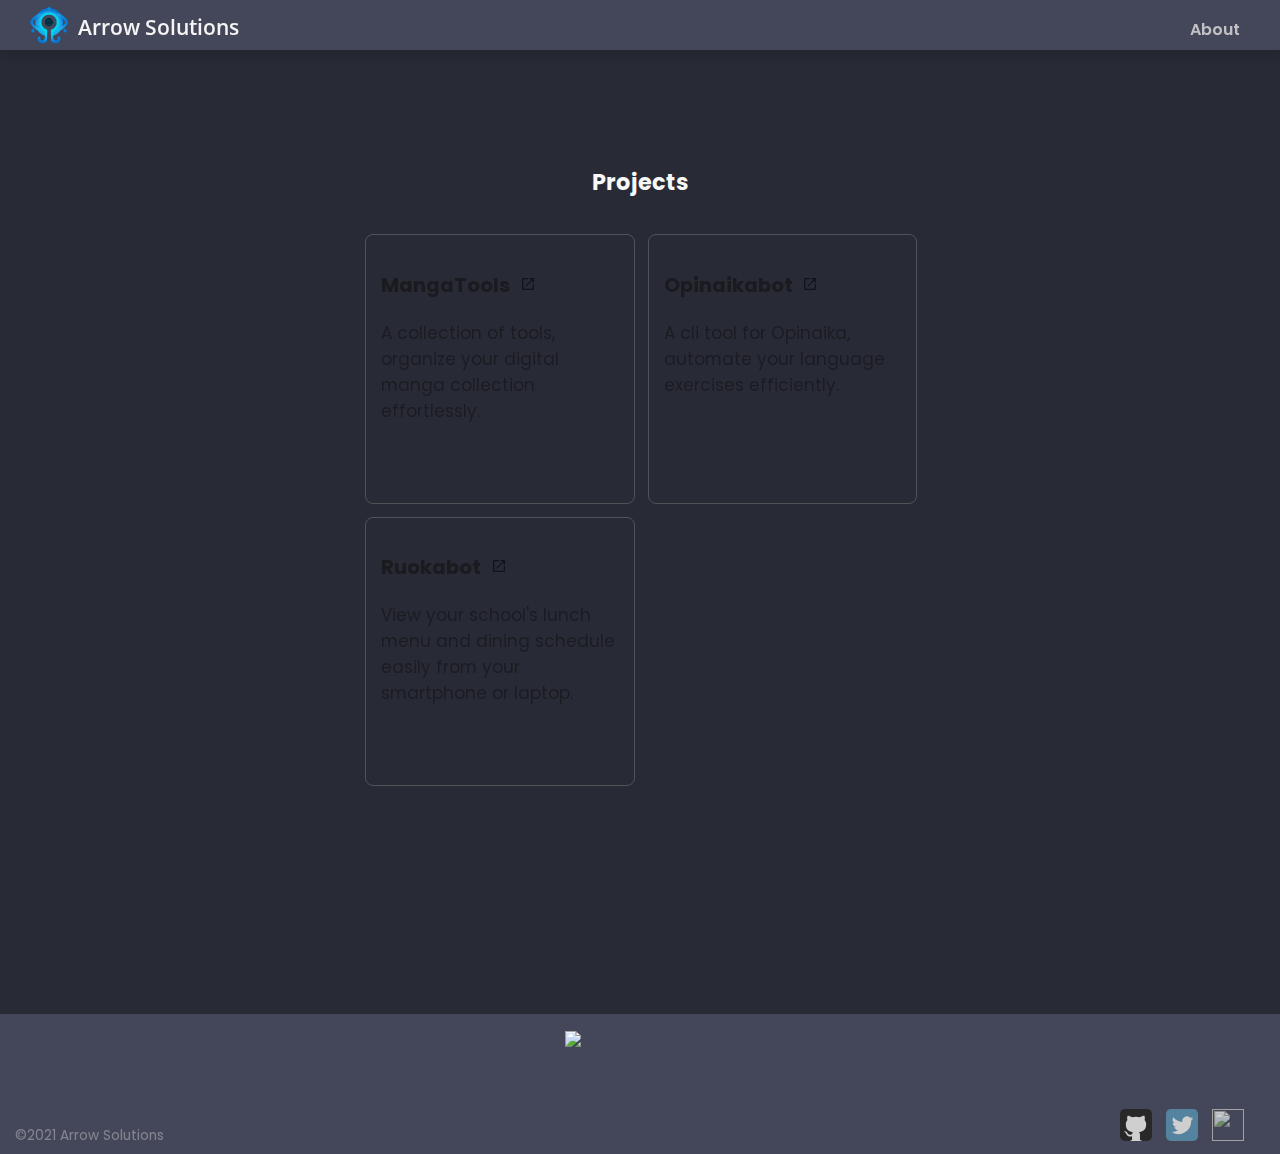
==== commit b0dcb04a: "Added short descriptions of all the projects to the main page" ====
--- a/index.html
+++ b/index.html
@@ -20,14 +20,25 @@
         <div id="projects">
           <h1 id="projectsHeader">Projects</h1>
           <div id="projectsGrid">
+            <a href="projects/mangatools" rel="noopener noreferrer" target="_self" class=item>
+              <div class="itemBackground" style="background-image: url('projects/mangatools/umbrella.png');"></div>
+              <div class="itemContent">
+                <div class="itemText">
+                  <h3 class="itemTitle">MangaTools</h3>
+                  <span class="itemDescription">
+                    A collection of tools, organize your digital manga
+                     collection effortlessly.
+                  </span>
+                </div>
+              </div>
+            </a>
             <a href="projects/opinaikabot" rel="noopener noreferrer" target="_self" class=item>
               <div class="itemBackground" style="background-image: url('projects/opinaikabot/opinaika.png');"></div>
               <div class="itemContent">
                 <div class="itemText">
                   <h3 class="itemTitle">Opinaikabot</h3>
                   <span class="itemDescription">
-                    Lorem ipsum dolor sit amet, consectetur adipiscing elit, 
-                    sed do eiusmod tempor incididunt ut labore et dolore magna aliqua.
+                  A cli tool for Opinaika, automate your language exercises efficiently.
                   </span>
                 </div>
               </div>
@@ -38,8 +49,8 @@
                 <div class="itemText">
                   <h3 class="itemTitle">Ruokabot</h3>
                   <span class="itemDescription">
-                    Lorem ipsum dolor sit amet, consectetur adipiscing elit, 
-                    sed do eiusmod tempor incididunt ut labore et dolore magna aliqua.
+                    View your school's lunch menu and dining schedule
+                    easily from your smartphone or laptop.
                   </span>
                 </div>
               </div>
--- a/main.css
+++ b/main.css
@@ -3,7 +3,7 @@
 
 
 
-/* SCROLLBAR */
+/* SCROLLBAR FOR CHROME */
 ::-webkit-scrollbar {
     width: 10px;
 }
@@ -93,13 +93,13 @@
 }
 
 #projects {
-    padding-bottom: 400px;
+    padding-bottom: 380px;
 }
 
 
 #projectsHeader {
     position: relative;
-    top: 160px;
+    top: 150px;
     text-align: center;
     color: #f8f8f8;
     font-size: 1.4rem;
@@ -108,12 +108,13 @@
 #projectsGrid {
     display: grid;
     grid-column-gap: 15px;
+    grid-row-gap: 15px;
     grid-template-columns: repeat(2, 1fr);
     grid-auto-rows: auto;
     padding: 10px;
     width: 550px;
     position: relative;
-    top: 170px;
+    top: 160px;
     margin: auto;
 }
 
@@ -126,7 +127,7 @@
     text-decoration: none;
     opacity: 0.6;
     transition: 0.3s;
-    }
+}
 
 .item:hover {
     opacity: 1.0;
@@ -203,22 +204,26 @@
     clear: both;
     margin: auto;
     overflow: hidden;
-    padding-bottom: 20px;
+    padding-bottom: 80px;
 }
 
 #iphone {
     width: 250px;
     position: relative;
     top: 65px;
-    left: 97px;
+    left: 95px;
+}
+
+#ruokaTitleWrapper {
+    position: relative;
+    left: 525px;
+    bottom: 359px;
+    width: max-content;
 }
 
 #chef {
     width: 70px;
     height: 70px;
-    position: relative;
-    left: 525px;
-    bottom: 359px;
 }
 
 #ruokaTitle {
@@ -227,8 +232,8 @@
     color: #f5f5f5;
     font-size: 2.2rem;
     position: relative;
-    left: 540px;
-    bottom: 380px;
+    bottom: 21px;
+    padding-left: 15px;
 }
 
 #ruokaDescription {
@@ -296,22 +301,24 @@
     clear: both;
     margin: auto;
     overflow: hidden;
+    margin-bottom: -35px;
+    margin-top: 5px;
 }
 
 
 #windowMain {
-    height: 430px;
-    position: relative;
-    top: 60px;
-    left: 110px;
+    width: 486px;
+    position: relative;
+    top: 52px;
+    left: 160px;
     box-shadow: 2px 4px 10px rgba(22, 22, 22, 0.534);
 }
 
 #windowSettings {
-    height: 380px;
-    position: relative;
-    top: 60px;
-    left: 140px;
+    width: 290px;
+    position: relative;
+    top: 52px;
+    left: 190px;
     box-shadow: 2px 4px 10px rgba(22, 22, 22, 0.534);
 }
 
@@ -320,29 +327,27 @@
     font-family: Open Sans;
     font-weight: 600;
     color: #f5f5f5;
-    font-size: 2.12rem;
-    position: relative;
-    top: 55px;
+    font-size: 1.88rem;
+    position: relative;
+    top: 50px;
     text-align: center;
-    margin-right: 25px;
 }
 
 #opinaikaLogo {
     float: left;
-    width: 75px;
-    position: relative;
-    top: 62px;
-    left: 450px;
+    width: 72px;
+    position: relative;
+    top: 54px;
+    left: 470px;
     display: block;
 }
 
 
 #opinaikaIcons {
-    width: 500px;
-    height: 50px;
-    position: relative;
-    top: 80px;
-    left: 400px;
+    width: 490px;
+    position: relative;
+    top: 60px;
+    left: 390px;
     
 }
 
@@ -375,22 +380,30 @@
 
 .opinaikaLinkText {
     position: relative;
-    bottom: 14px;
+    bottom: 12px;
     padding-left: 4px;
+    font-size: 1rem;
+}
+
+#opinaikaMobileLatest {
+    display: none;
+}
+
+#opinaikaMobileSource {
+    display: none;
 }
 
 .opinaikaGithubLogo {
     -webkit-filter: invert(100%);
     filter: invert(100%);
-    width: 44px;
-    height: 44px;
+    width: 38px;
+    height: 38px;
 }
 
 
 /*FOOTER*/
 
 #footer {
-    margin-top: 60px;
     height: 140px;
     width: 100%;
     background: #44475A;
@@ -409,19 +422,18 @@
 
 #footerLeftWrapper {
     width: 300px;
-    /*background-color:aquamarine;*/
+    /*background-color:#637D74;*/
 }
 
 #footerMiddleWrapper {
     width: 300px;
-    /*background-color: #c298fc;*/
+    /*background-color: #B9A997;*/
 }
 
 #footerRightWrapper {    
     width: 300px;
-    /*background-color: cornflowerblue;*/
-}
-
+    /*background-color: #BCDBDB;*/
+}
 
 #footerIllustration {
     width: 150px;
@@ -433,12 +445,15 @@
 .footerIcon {
     width: 32px;
     height: 32px;
+    filter: contrast(0.8) brightness(0.9) saturate(0.7) grayscale(0.3);
+}
+
+.footerIconLink {
     text-decoration: none;
     position: relative;
     left: 140px;
-    top: 90px;
+    top: 95px;
     margin-right: 10px;
-    filter: contrast(0.8) brightness(0.9) saturate(0.7) grayscale(0.3);
 }
 
 .footerIcon:hover {
@@ -448,9 +463,274 @@
 
 #footerCopyright {
     color: #f5f5f5;
-    opacity: 0.3;
+    opacity: 0.35;
     font-size: 0.85rem;
     position: relative;
     left: 15px;
     top: 108px;
 }
+
+
+/* MOBILE */
+
+@media only screen and (max-width: 1040px) {
+    
+    #navbar {
+        height: 50px;
+    }
+    
+    #logoWrapper {
+        width: 40%;
+    }
+    
+    #logoImage {
+        width: 40px;
+        left: 20px;
+        top: 5px;
+    }
+    
+    #logoText {
+        font-size: 1.35rem;
+        padding-left: 10px;
+        left: 20px;
+        bottom: 3px;
+    }
+    
+    #about {
+        font-size: 1rem;
+        right: 28px;
+        top: 16px;
+        opacity: 0.8;
+    }
+    
+    #projects {
+        padding-bottom: 140px;
+    }
+    
+    #projectsHeader {
+        position: relative;
+        top: 105px;
+        font-size: 1.3rem;
+    }
+
+    #projectsGrid {
+        grid-row-gap: 15px;
+        grid-template-columns: repeat(1, 1fr);
+        width: 72%;
+        max-width: 340px;
+        position: relative;
+        top: 105px;
+    }
+
+    /* OPINAIKA MOBILE */
+
+    #opinaika{
+        width: 100%;
+        height: 100%;
+        padding-bottom: 100px;
+    }
+    
+    #windowMain {
+        width: 96vw;
+        top: 50px;
+        left: 2vw;
+    }
+    
+    #windowSettings {
+        width: 56vw;
+        top: 55px;
+        left: 22vw;
+        right: 0;
+        margin: auto;
+
+    }
+    
+    #opinaikaTitle {
+        font-size: 1.5rem;
+        position: relative;
+        top: 55px;
+        text-align: center;
+        margin-bottom: 4px;
+    }
+    
+    #opinaikaLogo {
+        float: left;
+        width: 55px;
+        position: relative;
+        top: 60px;
+        left: 95px;
+        margin-bottom: 15px;
+    }
+
+    #opinaikaIcons {
+        width: 90vw;
+        position: relative;
+        top: 70px;
+        left: calc(5vw + 5px);
+        white-space: nowrap;
+    }
+    
+    #opinaikaGithubWrapper {
+        color: #cfcfcf;
+        text-decoration: none;
+        padding-right: 10px;
+        opacity: 0.9;
+    }
+    
+    #opinaikaGithubWrapper:hover {
+        color: #c298fc;
+        opacity: 1.0;
+    }
+    
+    #opinaikaGithubReleaseWrapper {
+        float: right;
+        color: #cfcfcf;
+        text-decoration: none;
+        padding-right: 10px;
+        opacity: 0.9;
+    }
+    
+    #opinaikaGithubReleaseWrapper:hover {
+        color: #c298fc;
+        opacity: 1.0;
+    }
+    
+    
+    .opinaikaLinkText {
+        position: relative;
+        bottom: 12px;
+        padding-left: 4px;
+        font-size: 0.9rem;
+    }
+
+    #opinaikaLatest {
+        display: none;
+    }
+
+    #opinaikaSource {
+        display: none;
+    }
+
+    #opinaikaMobileLatest {
+        display: inline;
+    }
+
+    #opinaikaMobileSource {
+        display: inline;
+    }
+    
+    .opinaikaGithubLogo {
+        -webkit-filter: invert(100%);
+        filter: invert(100%);
+        width: 36px;
+        height: 36px;
+    }
+    
+    /* RUOKABOT MOBILE */
+
+    #ruokabot {
+        width: 100%;
+        height: 100%;
+        padding-bottom: 210px;
+    }
+    
+    #iphone {
+        width: 70vw;
+        top: 140px;
+        left: 15vw;;
+    }
+    
+    #ruokaTitleWrapper {
+        position: absolute;
+        top: 72px;
+        left: 20vw;
+        width: max-content;
+    }
+    
+    #chef {
+        width: 60px;
+        height: 60px;
+        padding-left: 8px;
+    }
+    
+    #ruokaTitle {
+        font-size: 1.9rem;
+        position: relative;
+        bottom: 17px;
+        padding-left: 6px;
+    }
+
+    #ruokaDescription {
+        font-size: 1.06rem;
+        width: 68vw;
+        position: relative;
+        left: 17vw;
+        top: 20vh;
+        bottom: 0;
+        overflow: hidden
+    }
+    
+    #ruokaIcons {
+        width: 70vw;
+        height: 100px;
+        position: relative;
+        bottom: 0;
+        left: 17vw;
+        top: 23vh;
+    }
+
+    /* FOOTER MOBILE */
+    
+    #footer {
+        margin-top: 50px;
+        height: 180px;
+        max-width: 1040px;
+    }
+    
+    #footerLeftWrapper {
+        width: calc(100%/3);
+        /*background-color:#637D74;*/
+    }
+    
+    #footerMiddleWrapper {
+        width: calc(100%/3);
+        /*background-color: #B9A997;*/
+    }
+    
+    #footerRightWrapper {    
+        width: calc(100%/3);
+        /*background-color: #BCDBDB;*/
+    }
+    
+    #footerIllustration {
+        width: 165px;
+        position: relative;
+        left: -16px;
+        top: 20px;
+    }
+    
+    .footerIcon {
+        float: right;
+        width: 32px;
+        height: 32px;
+        margin-right: 5px;
+    }
+    
+    .footerIconLink {
+        text-decoration: none;
+        position: relative;
+        left: -5px;
+        top: 140px;
+        margin-right: 5px;
+        white-space: nowrap;
+    }
+    
+    #footerCopyright {
+        float: left;
+        opacity: 0.3;
+        font-size: 0.85rem;
+        top: 155px;
+        left: 10px;
+        white-space: nowrap;
+    }
+}
